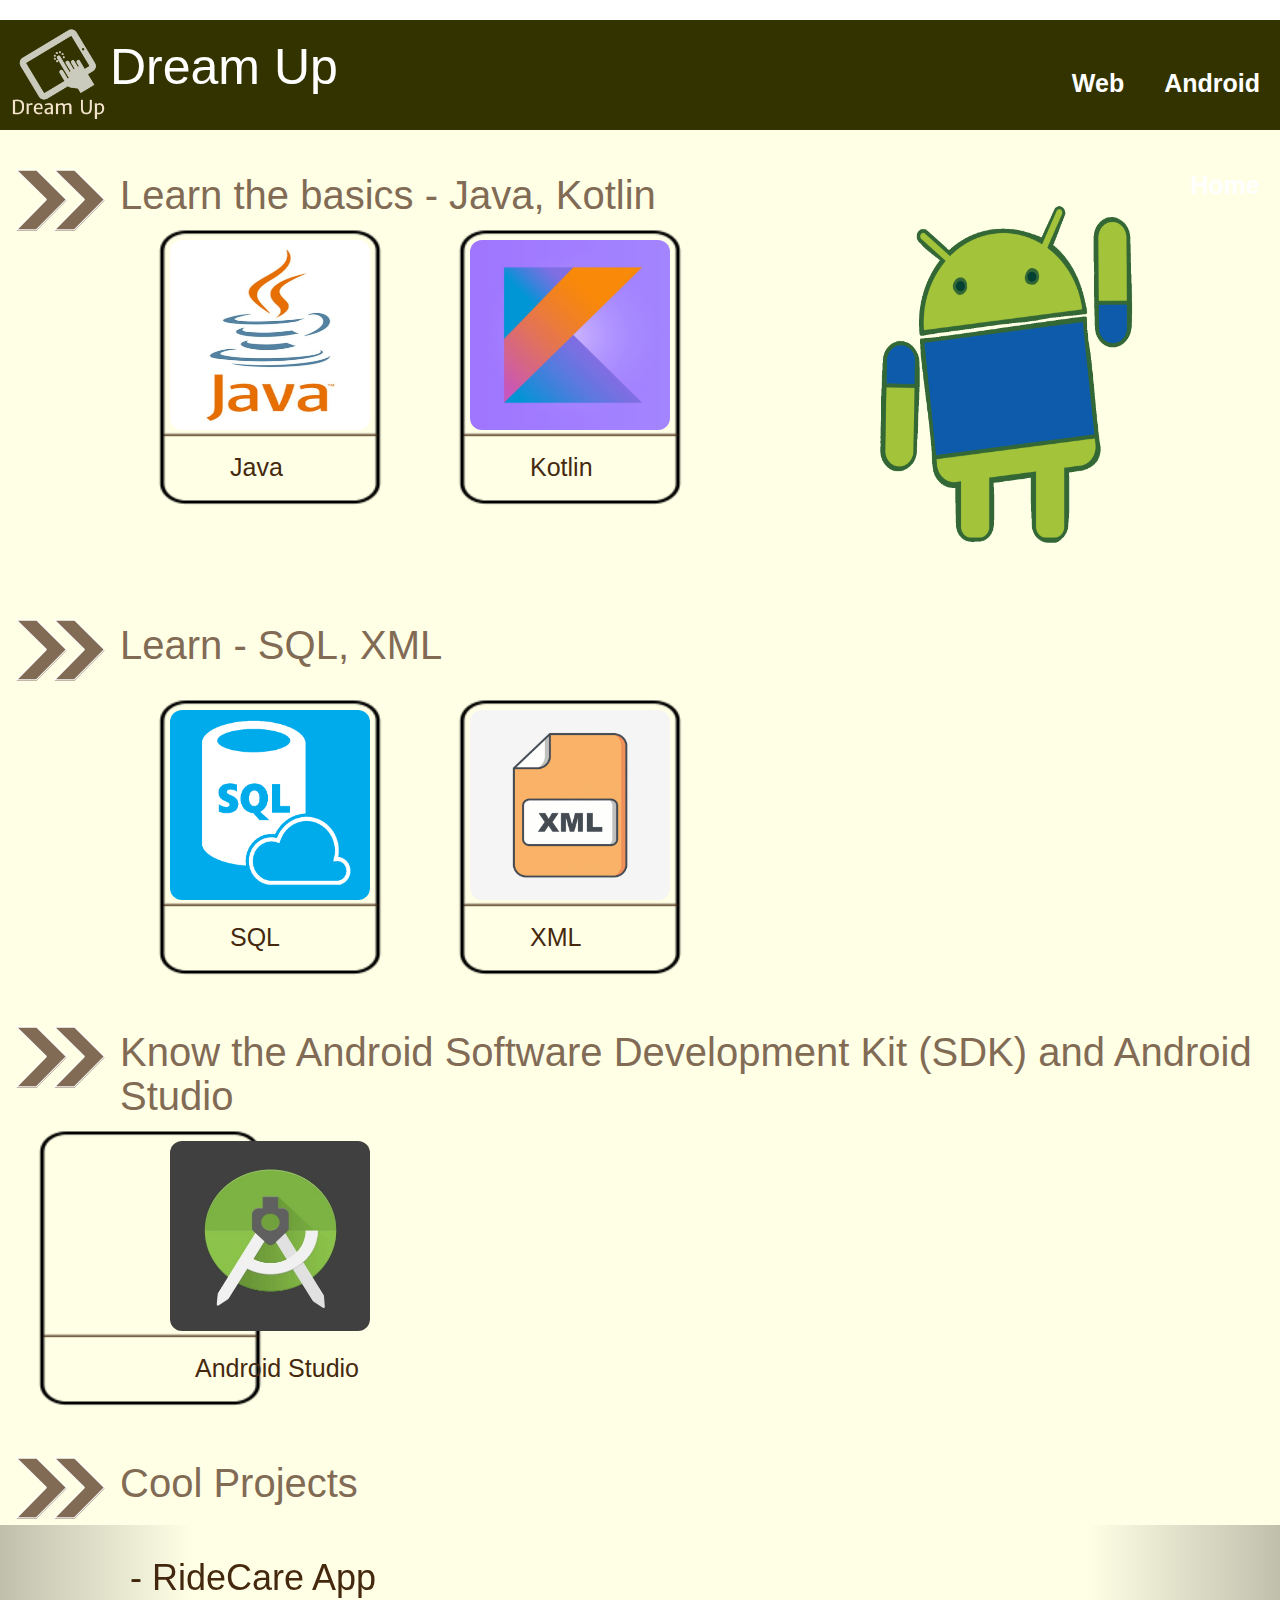
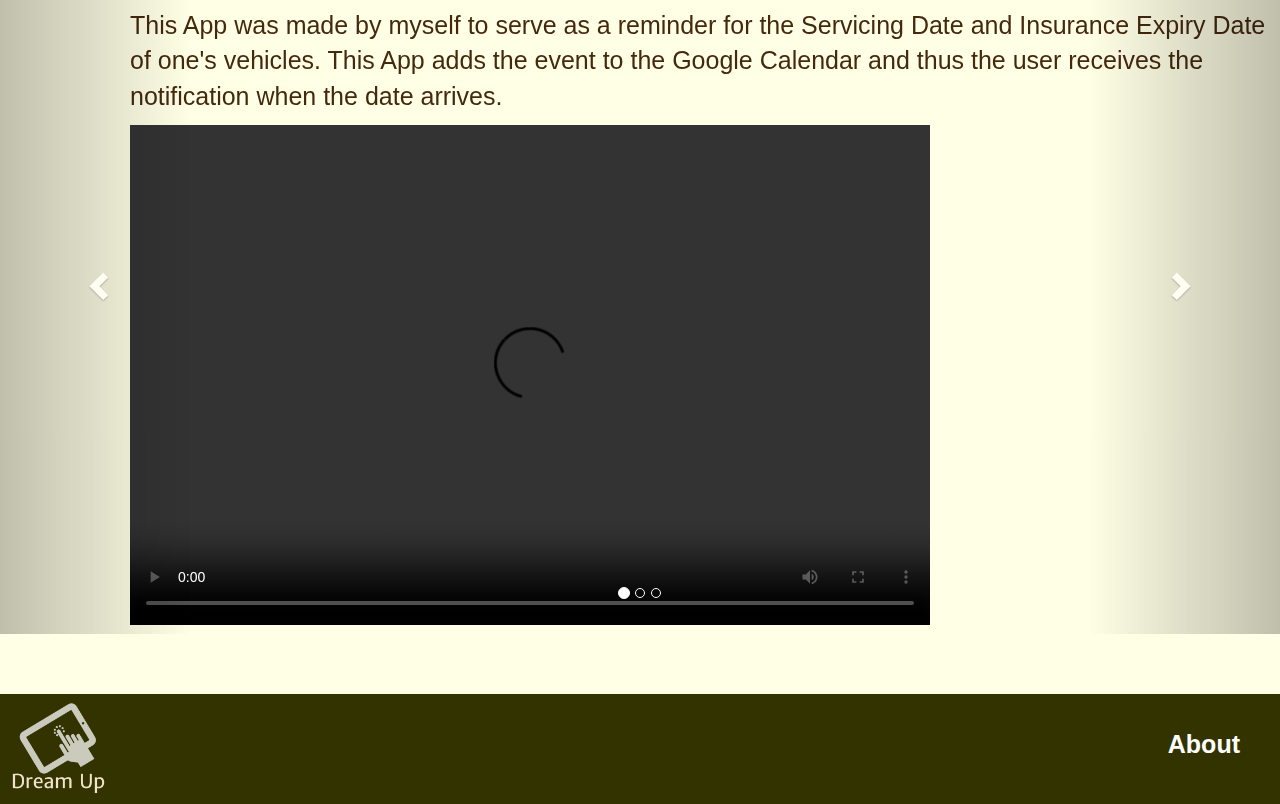
==== android.html @ 079df8c2 "Initial Commit" ====
<!DOCTYPE html>
    <head>
        <title>Dream Up</title>
        <link rel="icon" href="logo5.png" type="image/icon type">
        <link rel="stylesheet" href="./androidstyle.css">

        <link rel="stylesheet" href="https://maxcdn.bootstrapcdn.com/bootstrap/3.4.1/css/bootstrap.min.css">
        <script src="https://ajax.googleapis.com/ajax/libs/jquery/3.4.1/jquery.min.js"></script>
        <script src="https://maxcdn.bootstrapcdn.com/bootstrap/3.4.1/js/bootstrap.min.js"></script>
    </head>
    <body>
        <header>
            <div>
                <img src="logo3.png">
                <h1>Dream Up</h1>
            </div>
            <div class="menu">  
                <a href="android.html">Android</a>
                <a href="web.html">Web</a>
                <a href="Home.html">Home</a>
            </div>
        </header>

        <div class="content">

           <img id="gif" src="gif3.gif">

            <div class="title one">
                <img src="img24.png">
                <h1>Learn the basics - Java, Kotlin</h1>
            </div>

            <div class="courses">

                <div class="link">
                    <img src="img26.png">
                    <div class="info one">
                        <img src="img38.1.jpg">
                        <a href="https://trainings.internshala.com/java-training">Java</a>
                    </div>
                </div>

                <div class="link">
                    <img src="img26.png">
                    <div class="info two">
                        <img src="img39.1.jpg">
                        <a href="https://www.udacity.com/course/kotlin-bootcamp-for-programmers--ud9011">Kotlin</a>
                    </div>
                </div>
            
            </div>

            <div class="title two">
                <img src="img24.png">
                <h1>Learn - SQL, XML</h1>
            </div>

            <div class="courses">

                <div class="link">
                    <img src="img26.png">
                    <div class="info four">
                        <img src="img40.png">
                        <a href="https://www.udemy.com/topic/sql/">SQL</a>
                    </div>
                </div>

                <div class="link">
                    <img src="img26.png">
                    <div class="info five">
                        <img src="img41.jpg">
                        <a href="https://www.udemy.com/topic/xml/">XML</a>
                    </div>
                </div>
            
            </div>

            <div class="title three">
                <img src="img24.png">
                <h1>Know the Android Software Development Kit (SDK) and Android Studio</h1>
            </div>

            <div class="courses">

                <div class="link">
                    <img src="img26.png">
                    <div class="info eight">
                        <img src="img42.1.jpg">
                        <a href="https://trainings.internshala.com/android-training">Android Studio</a>
                    </div>
                </div>

            
            </div>

            <div class="title four">
                <img src="img24.png">
                <h1>Cool Projects</h1>
            </div>


            <div id="myCarousel" class="carousel slide" data-ride="carousel">
                <ol class="carousel-indicators">
                    <li data-target="#myCarousel" data-slide-to="0" class="active"></li>
                    <li data-target="#myCarousel" data-slide-to="1"></li>
                    <li data-target="#myCarousel" data-slide-to="2"></li>
                </ol>
    
                <div class="carousel-inner">
                    <div class="project item active">
                        <h1>- RideCare App </h1>
                        <p> This App was made by myself to serve as a reminder for the Servicing Date
                            and Insurance Expiry Date of one's vehicles. This App adds the event to the Google Calendar
                            and thus the user receives the notification when the date arrives. </p>
                        <video controls>
                            <source src="ridecare.mp4" type="video/mp4">
                        </video>    
                    </div>
        
                    <div class="project item">
                        <h1>- 1Weather</h1>
                        <p>  1Weather is arguably the best weather app out there. It features a simple, 
                            paginated design that shows you the current weather, forecast for up to 12 weeks, a radar, 
                            and other fun stats. Along with that, you’ll get a fairly decent set of lightly customizable widgets 
                            and the standard stuff like severe weather notifications and a radar so you can see the storms approaching. </p>
                        <!--<img src="ss4.png">-->
                        <iframe src="https://www.youtube.com/embed/7eLwVeHsHgo" frameborder="0" allow="accelerometer; autoplay; encrypted-media; gyroscope; picture-in-picture" allowfullscreen></iframe> 
                        <br>
                        <!--<a href="https://youtu.be/7eLwVeHsHgo">Link to the project video</a>-->
                    </div>
        
                    <div class="project item">
                        <h1>- Bouncer </h1>
                        <p>  Bouncer was our pick for the best new Android app from 2018. It’s a security app with a unique premise. 
                            The app lets you grant temporary permissions to applications. So, for instance, you can let Facebook access your 
                            location long enough to check into a place, and Bouncer disables the permission once you leave Facebook.  </p>
                        <img src="ss5.jpg">    
                    </div>
                </div>

                <a class="left carousel-control" href="#myCarousel" data-slide="prev">
                    <span class="glyphicon glyphicon-chevron-left"></span>
                    <span class="sr-only">Previous</span>
                  </a>
                  <a class="right carousel-control" href="#myCarousel" data-slide="next">
                    <span class="glyphicon glyphicon-chevron-right"></span>
                    <span class="sr-only">Next</span>
                </a>

            </div>

            
            
            
            <br>
            <br>
            <br>

        </div>


        <footer>
            <img src="logo3.png">
            <a href="about.html">About</a>
        </footer>


    </body>
</html>
---- androidstyle.css ----
header{
    height:110px;
    width: 100%;
    background-color: #333300;
    position: relative;
    color: white;
}

header img{
    float:left;
    height: 110px;
    width: 110px;
}

.menu{
    position: absolute;
    top: 13px;
    left: 75%;
    font-weight: bold;
   
}

.menu a:link {
    text-decoration: none;
}

.menu a:hover,a:active{
    color: sienna;
}

.menu a{
    float: right;
    padding:33px 20px;
    color: white;
    font-size: 25px;
}

header h1{
    padding-top: 20px;
    margin-left: 100px;
    font-size: 50px;
    
}


.content{
    background-color: #ffffe6;
}

#gif{
    float: right;
    margin-top: 50px;
    margin-right:120px;
    margin-bottom: 0px;
    height: 400px;
    width: 300px;
}

@keyframes slideInFromLeft {
    0% {
      transform: translateX(-100%);
    }
    100% {
      transform: translateX(0);
    }
}

.title img{
    float: left;
    margin-right: 10px;
    margin-top: 20px;
    margin-left: 10px;
    height: 100px;
    width: 100px;
}

.title h1{
    margin:auto;
    padding-top: 43px;
    font-size: 40px;
}


.title{
    margin:auto;
    animation: 1s ease-out 0s 1 slideInFromLeft;
    color: #826b55;
}

.courses img{
   float: left;
   height:300px;
   width: 300px;
}

.courses::after{
    content: "";
    clear: both;
    display: table;
}

.link{
    position: relative;
}

.info img{
    position: absolute;
    height: 190px;
    width: 200px;
    border-radius: 12px;
}

.info a{
    position: absolute;
    padding:33px 20px;
    font-size: 25px;
    color: #45290f;
}

.one img, .four img, .eight img{
    top:23px;
    left:170px;
}

.one a, .four a{
    top: 200px;
    left:210px;
}

.eight a{
    top: 200px;
    left:175px;
}

.two img, .five img, .nine img{
    top:23px;
    left:470px;
}

.two a, .five a{
    top: 200px;
    left:510px;
}

.nine a{
    top: 200px;
    left:480px;
}

.three img, .six img, .ten img{
    top:23px;
    left:770px;
}

.three a, .six a, .ten a{
    top: 200px;
    left:810px;
}

.seven img, .eleven img{
    top:23px;
    left:1070px;
}

.seven a, .eleven a{
    top: 200px;
    left: 1110px;
}

.four{
    margin-bottom: 20px;
}

.project{
    margin-top: 20px;
    margin-left: 130px;
    color: #45290f;
    font-size: 25px;
}

.project a{
    color: #45290f;
}

.project video, img, iframe{
    height: 500px;
    width: 800px;
    
}



footer{
    height:110px;
    width: 100%;
    background-color: #333300;
    position: relative;
    color: white;
}

footer img{
    float:left;
    height: 110px;
    width: 110px;
}

footer a:link {
    text-decoration: none;
}

footer a:hover,a:active{
    color: sienna;
}

footer a{
    float: right;
    padding:33px 20px;
    color: white;
    font-size: 25px;
    margin-right: 20px;
    font-weight: bold;
}
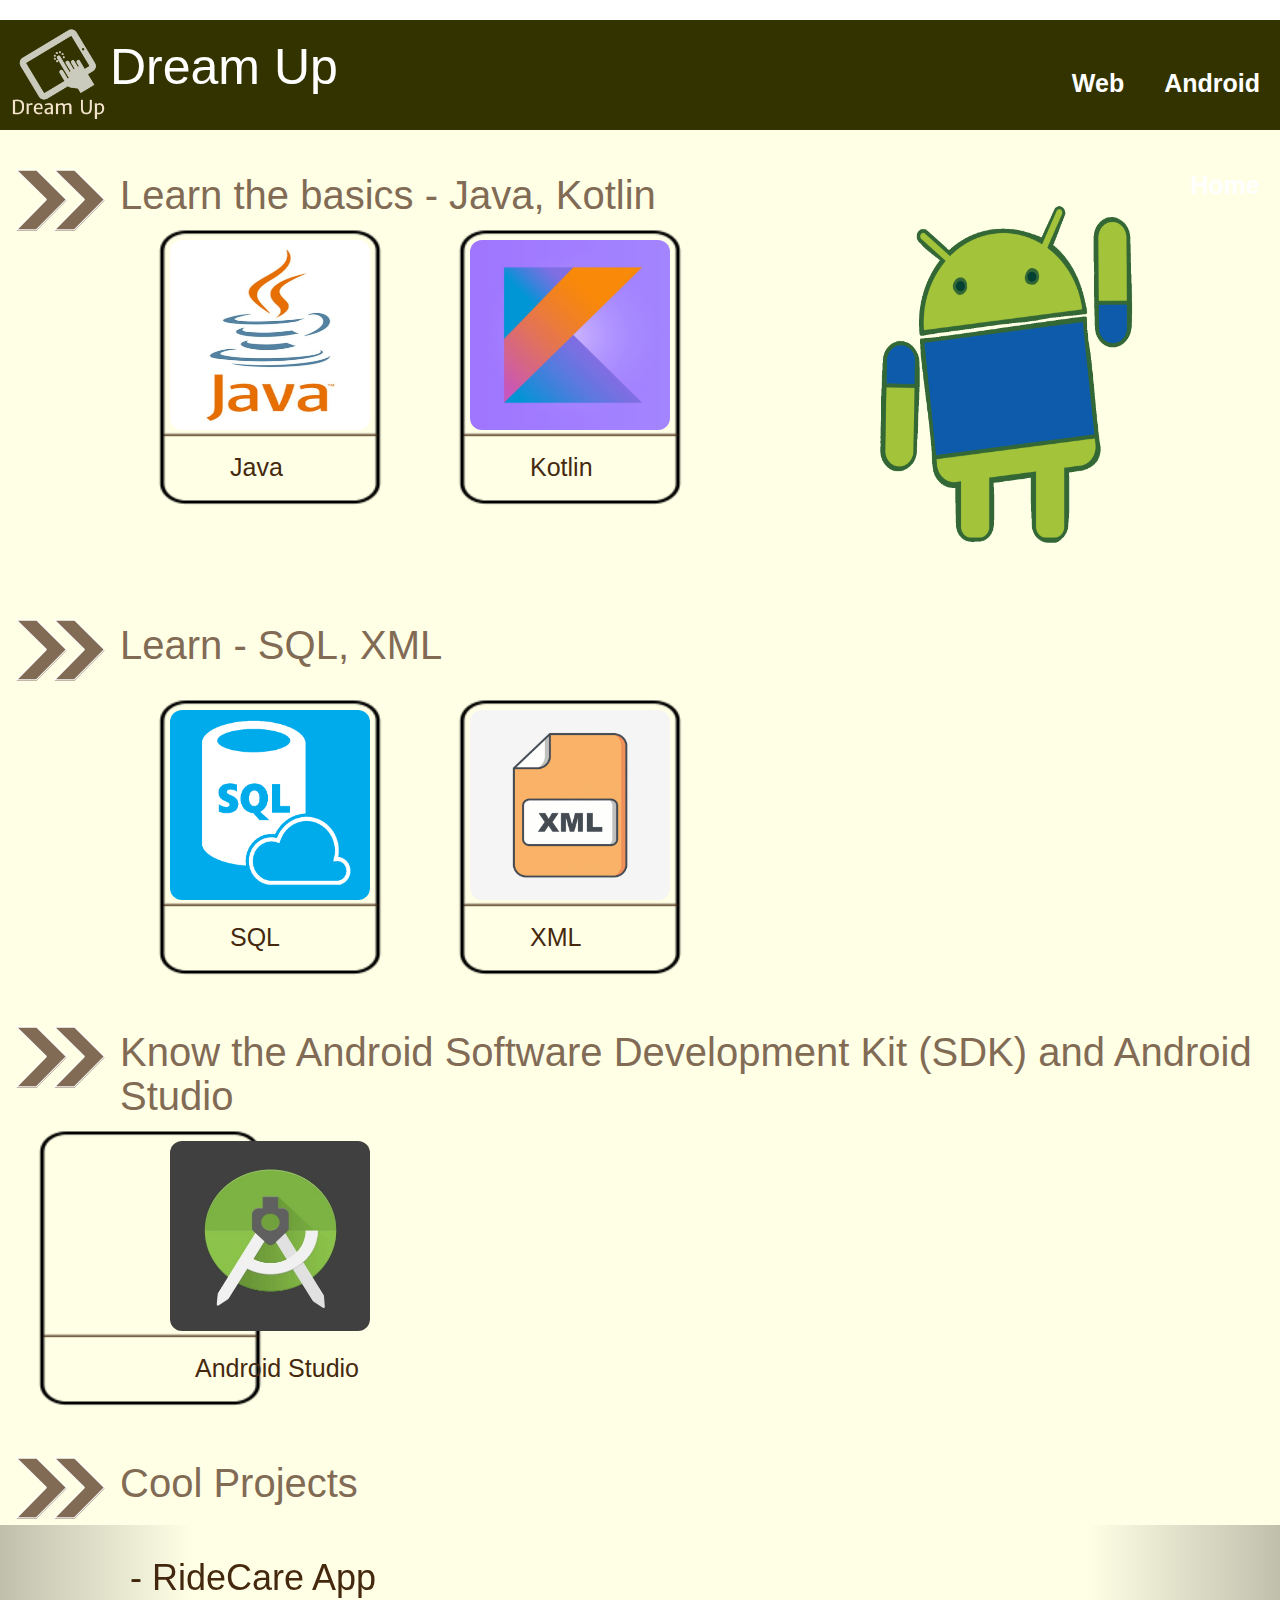
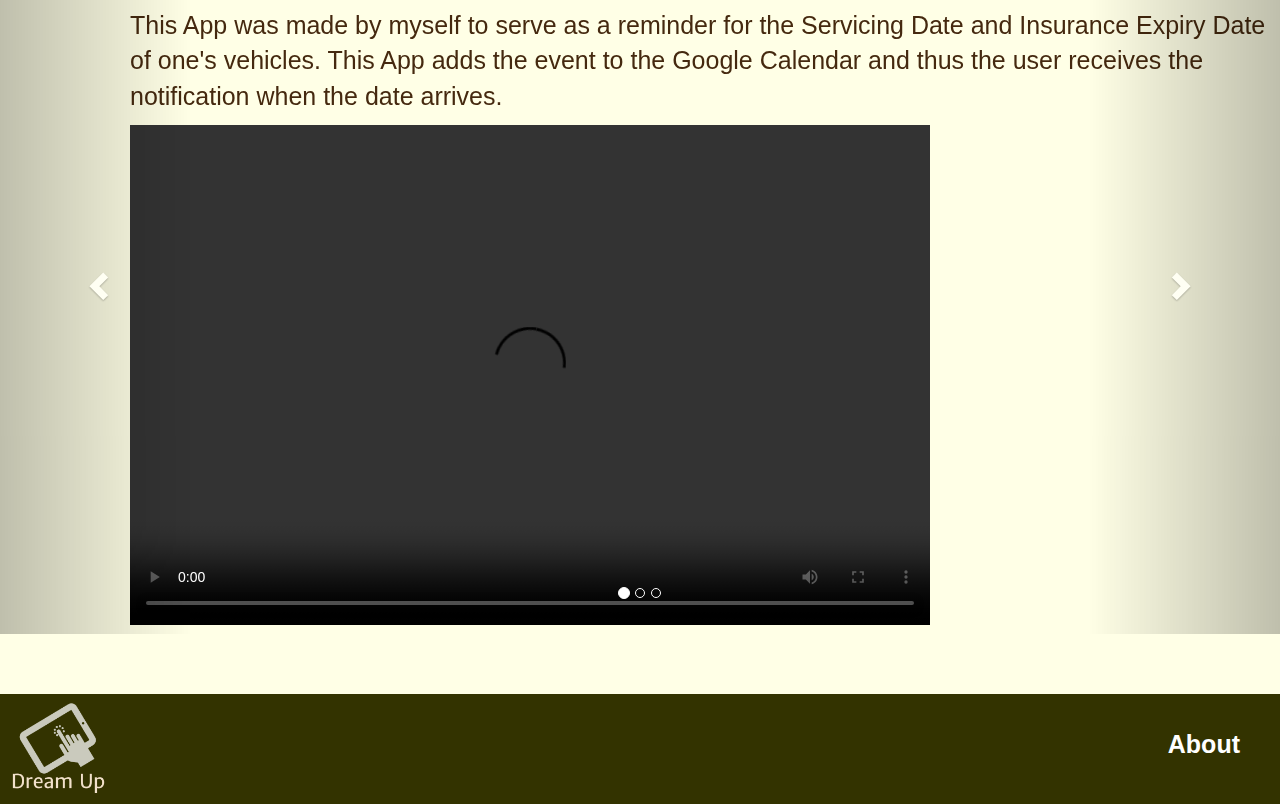
==== commit 5793b286: "Update android.html" ====
--- a/android.html
+++ b/android.html
@@ -17,7 +17,7 @@
             <div class="menu">  
                 <a href="android.html">Android</a>
                 <a href="web.html">Web</a>
-                <a href="Home.html">Home</a>
+                <a href="index.html">Home</a>
             </div>
         </header>
 
@@ -166,4 +166,4 @@
 
 
     </body>
-</html>    +</html>    
